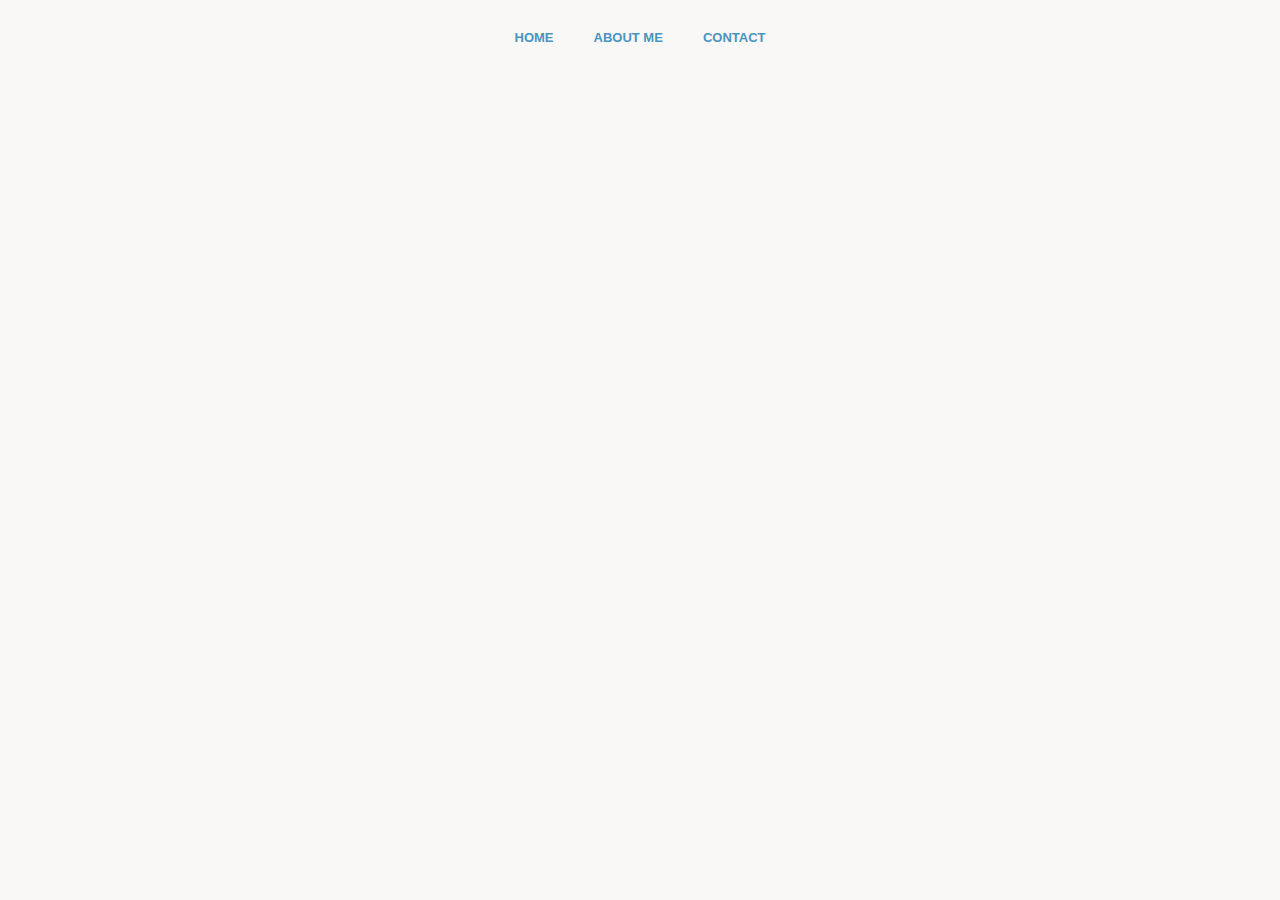
==== index.html @ e0f1082e "home page" ====
<!DOCTYPE html>
<html lang="en">
	<head>
		<meta charset="UTF-8" />
		<meta name="viewport" content="width=device-width, initial-scale=1.0" />
		<link rel="stylesheet" href="style.css" />
		<title>Werkstuk</title>
	</head>
	<body>
		<nav>
			<a href="#">HOME</a>
			<a href="#">ABOUT ME</a>
			<a href="#">CONTACT</a>
		</nav>
	</div>
	</body>
</html>
---- style.css ----
@import url(https://db.onlinewebfonts.com/c/0a6ee448d1bd65c56f6cf256a7c6f20a?family=Bahnschrift);
@import url(https://db.onlinewebfonts.com/c/9f5af5bd3b02c9efd39b88ea75ddad47?family=Helvetica);
@import url("https://fonts.googleapis.com/css2?family=Open+Sans:ital,wght@0,300..800;1,300..800&display=swap");

body {
	background-color: #faf8f6;
}

a {
	font-family: Arial, Helvetica, sans-serif;
	text-decoration: none;
	font-size: 13px;
	font-weight: bold;
	color: #4695c1;
}

nav {
	margin-top: 30px;
	display: flex;
	justify-content: center;
	gap: 40px;
}
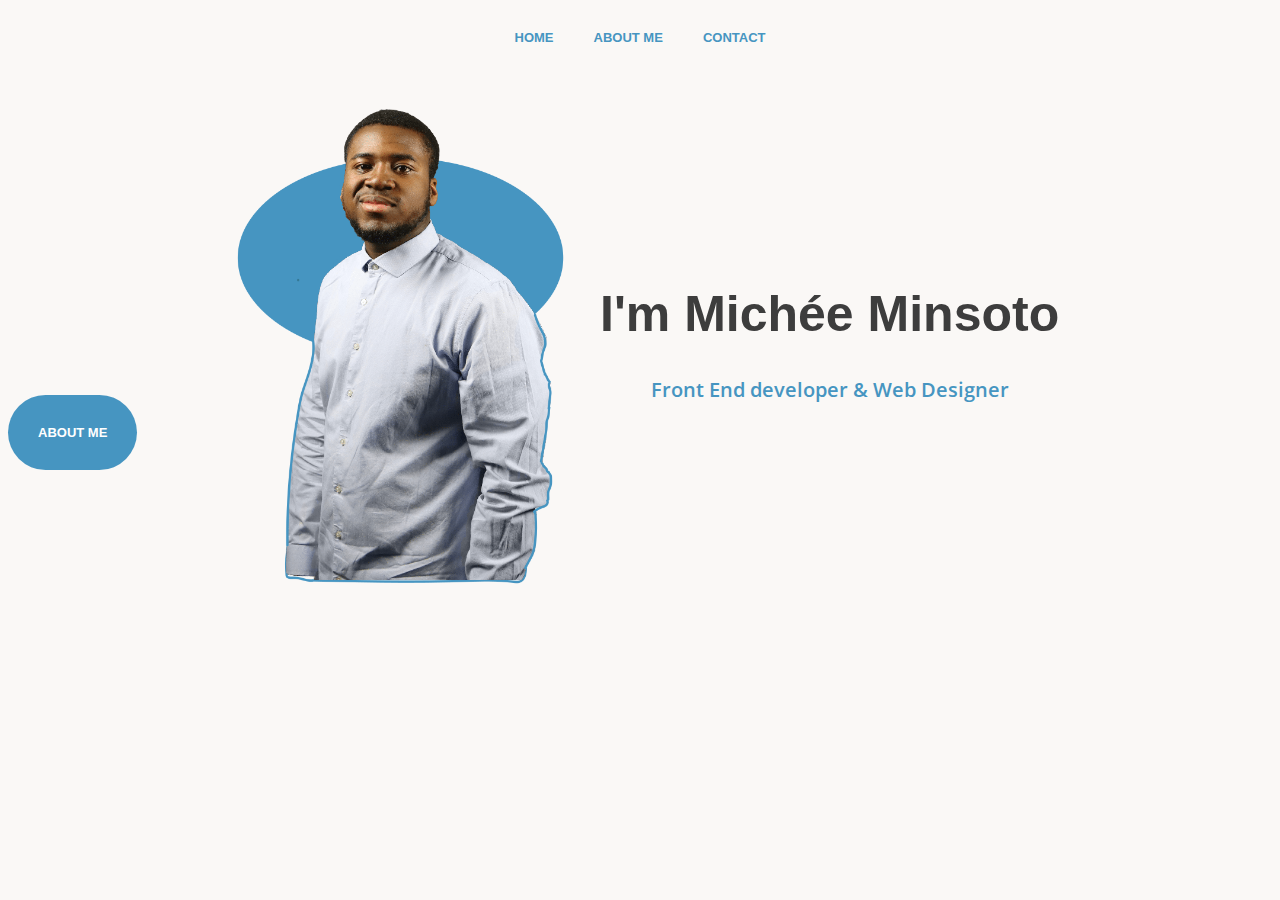
==== commit 105e661e: "HOME MODIFIED" ====
--- a/index.html
+++ b/index.html
@@ -7,14 +7,21 @@
 		<title>Werkstuk</title>
 	</head>
 	<body>
-		<nav>
-			<a href="#">HOME</a>
-			<a href="#">ABOUT ME</a>
-			<a href="#">CONTACT</a>
-		</nav>
-	</div>
+		<header>
+			<nav>
+				<a href="index.html">HOME</a>
+				<a href="about-me.html">ABOUT ME</a>
+				<a href="contact.html">CONTACT</a>
+			</nav>
+		</header>
+
+		<div class="content">
+			<div>
+				<img src="images/foto-homepage.png" />
+				<h1>I'm Michée Minsoto</h1>
+				<p>Front End developer &  Web Designer </p>
+				<a href="about-me.html" class="about-me- button">ABOUT ME</a>
+			</div>
+		</div>
 	</body>
 </html>
-
-
-
--- a/style.css
+++ b/style.css
@@ -20,3 +20,57 @@
 	justify-content: center;
 	gap: 40px;
 }
+
+nav a:hover {
+	text-decoration: underline;
+	text-underline-offset: 10px;
+	color: #4695c1;
+	text-decoration-thickness: 7px;
+	text-decoration-color: #4695c1;
+}
+
+.content img {
+	width: 45%;
+	margin-top: -190px;
+	display: flex;
+	margin-left: 10%;
+}
+
+.content h1{
+	font-family: Arial, Helvetica, sans-serif;
+	font-weight: bold;
+	font-size: 50px;
+	color: #3d3d3d;
+	text-align: center;
+	position: relative;
+	margin-top: -46%;
+	margin-left: 30%;
+	
+}
+
+.content p{
+	font-family: "Open Sans", sans-serif;
+	font-weight:600;
+	font-size: 20px;
+	color: #4695c1;
+	position: relative;
+	text-align: center;
+	margin-left: 30%;
+}
+
+.content a{
+	padding: 30px;
+	background-color: #4695c1;
+	color: white;
+	border-radius: 50px;
+	width: 220px;
+
+	
+}
+
+.about-me-button{
+	margin-right:  0%;
+	justify-content: center;
+
+	
+}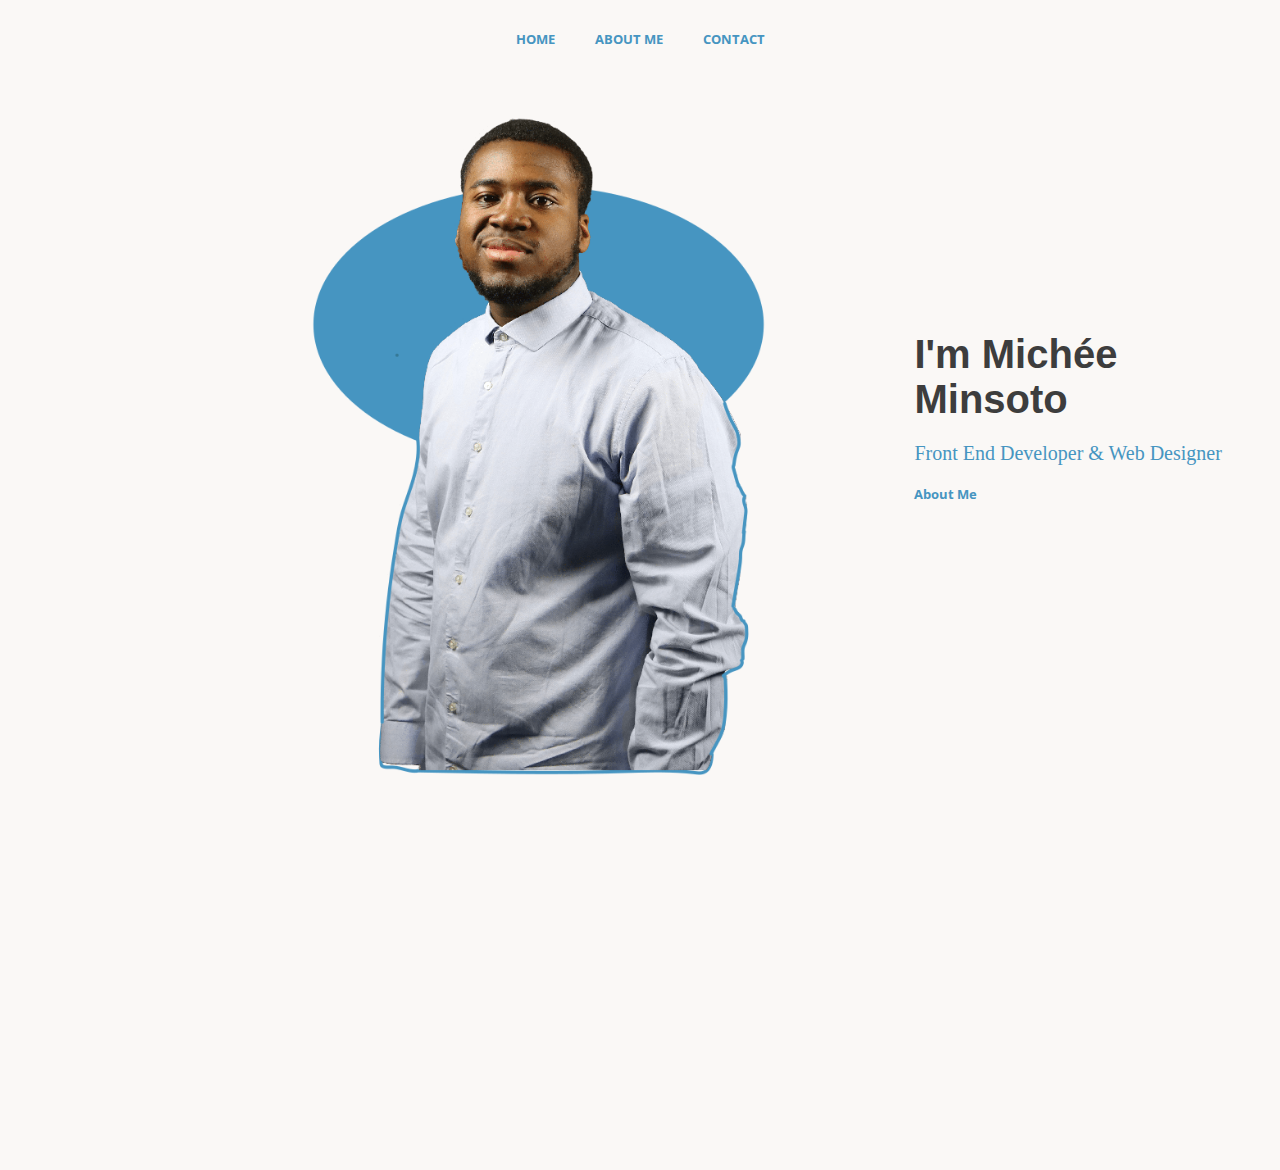
==== commit 6a513d9a: "TEXT HOME PAGE" ====
--- a/index.html
+++ b/index.html
@@ -1,27 +1,55 @@
 <!DOCTYPE html>
 <html lang="en">
-	<head>
-		<meta charset="UTF-8" />
-		<meta name="viewport" content="width=device-width, initial-scale=1.0" />
-		<link rel="stylesheet" href="style.css" />
-		<title>Werkstuk</title>
-	</head>
-	<body>
-		<header>
-			<nav>
-				<a href="index.html">HOME</a>
-				<a href="about-me.html">ABOUT ME</a>
-				<a href="contact.html">CONTACT</a>
-			</nav>
-		</header>
+<head>
+	<meta charset="UTF-8">
+	<meta name="viewport" content="width=device-width, initial-scale=1.0">
+	<title>Michée Minsoto - Front End Developer & Web Designer</title>
+	<link rel="stylesheet" href="style.css">
+</head>
+<body>
+	<header>
+		<nav>
+			<ul>
+				<li><a href="#">HOME</a></li>
+				<li><a href="#">ABOUT ME</a></li>
+				<li><a href="#">CONTACT</a></li>
+			</ul>
+		</nav>
+	</header>
+<main>
+	<section>
+		<div class="intro">
+			<div class="profile-pic">
+				<img src="images/foto-homepage.png" alt="foto-homepage">
+			</div>
 
-		<div class="content">
-			<div>
-				<img src="images/foto-homepage.png" />
+			<div class="intro-text">
 				<h1>I'm Michée Minsoto</h1>
-				<p>Front End developer &  Web Designer </p>
-				<a href="about-me.html" class="about-me- button">ABOUT ME</a>
+				<h2>Front End Developer & Web Designer</h2>
+				<a href="#" class="button">About Me</a>
+				<div class="social-links">
+
+
+
+
+
+
+
 			</div>
 		</div>
-	</body>
-</html>
+	</section>
+</main>
+
+
+
+
+
+
+
+
+
+
+
+
+</body>
+</html>--- a/style.css
+++ b/style.css
@@ -2,75 +2,73 @@
 @import url(https://db.onlinewebfonts.com/c/9f5af5bd3b02c9efd39b88ea75ddad47?family=Helvetica);
 @import url("https://fonts.googleapis.com/css2?family=Open+Sans:ital,wght@0,300..800;1,300..800&display=swap");
 
-body {
+*{
+	margin: 0;
+	padding: 0;
+	box-sizing: border-box;
+}
+
+body{
 	background-color: #faf8f6;
 }
 
-a {
-	font-family: Arial, Helvetica, sans-serif;
+nav ul{
+	display: flex;
+	justify-content: center;
+	list-style: none;
+	gap: 40px;
+	margin-top: 30px;
+}
+
+ a{
 	text-decoration: none;
+	font-family: "Open Sans", sans-serif;
+	font-weight: bold;
 	font-size: 13px;
-	font-weight: bold;
 	color: #4695c1;
 }
 
-nav {
-	margin-top: 30px;
+.intro{
 	display: flex;
-	justify-content: center;
-	gap: 40px;
+	align-items: center;
+
 }
 
-nav a:hover {
-	text-decoration: underline;
-	text-underline-offset: 10px;
-	color: #4695c1;
-	text-decoration-thickness: 7px;
-	text-decoration-color: #4695c1;
+.profile-pic{
+	position: relative;
 }
 
-.content img {
-	width: 45%;
-	margin-top: -190px;
-	display: flex;
-	margin-left: 10%;
+.profile-pic img{
+	width: 70%;
+	margin-left: 170px;
+	margin-top: -25%;
 }
 
-.content h1{
-	font-family: Arial, Helvetica, sans-serif;
-	font-weight: bold;
-	font-size: 50px;
-	color: #3d3d3d;
-	text-align: center;
-	position: relative;
-	margin-top: -46%;
-	margin-left: 30%;
+.intro-text{
+	margin-top: -30%;
+	margin-left: -210px;
 	
 }
 
-.content p{
-	font-family: "Open Sans", sans-serif;
-	font-weight:600;
-	font-size: 20px;
-	color: #4695c1;
-	position: relative;
-	text-align: center;
-	margin-left: 30%;
+
+.intro-text h1{
+	color: #3d3d3d;
+	font-family: Arial, Helvetica, sans-serif;
+	font-weight: bold;
+	font-size: 40px;
+	margin-bottom: 20px;
 }
 
-.content a{
-	padding: 30px;
-	background-color: #4695c1;
-	color: white;
-	border-radius: 50px;
-	width: 220px;
+.intro-text h2{
+	font-family: "Bahnschrift";
+	font-size: 20px;
+	font-weight: lighter;
+	color: #4695c1;
+	margin-bottom: 20px;
+}
 
+.button{
 	
 }
 
-.about-me-button{
-	margin-right:  0%;
-	justify-content: center;
 
-	
-}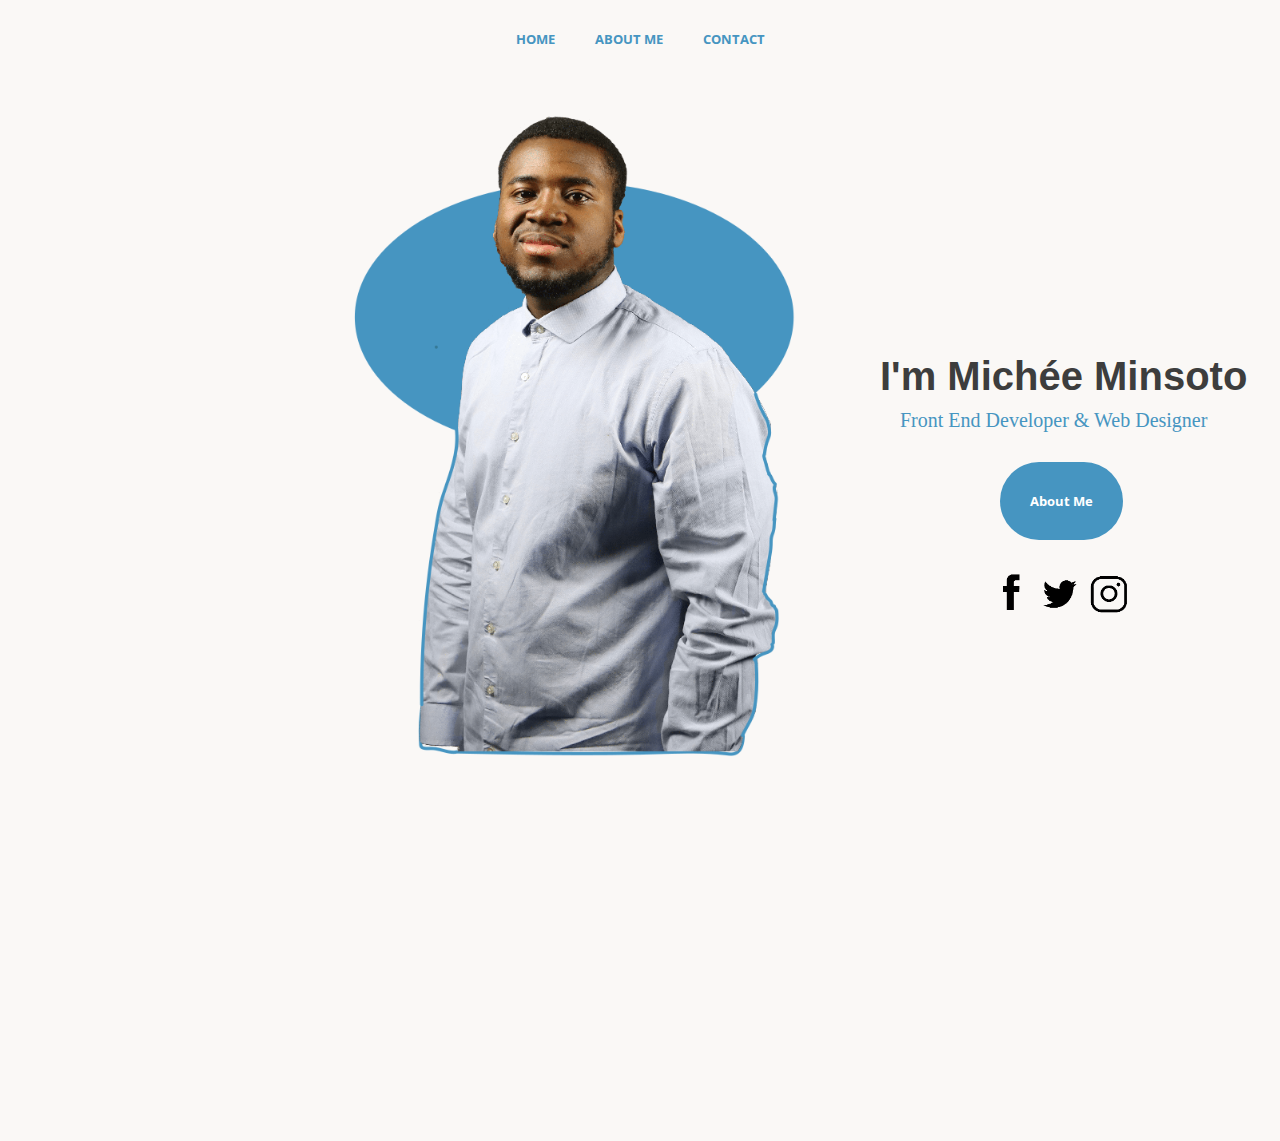
==== commit fe4377d8: "logo social media" ====
--- a/index.html
+++ b/index.html
@@ -28,13 +28,7 @@
 				<h2>Front End Developer & Web Designer</h2>
 				<a href="#" class="button">About Me</a>
 				<div class="social-links">
-
-
-
-
-
-
-
+					<img src="images/social-links.png" alt="social-links">
 			</div>
 		</div>
 	</section>
--- a/style.css
+++ b/style.css
@@ -28,6 +28,13 @@
 	color: #4695c1;
 }
 
+a:hover{
+	text-decoration: underline;
+	text-underline-offset: 10px;
+	color: #4695c1;
+	text-decoration-thickness: 7px;
+}
+
 .intro{
 	display: flex;
 	align-items: center;
@@ -40,14 +47,13 @@
 
 .profile-pic img{
 	width: 70%;
-	margin-left: 170px;
+	margin-left: 215px;
 	margin-top: -25%;
 }
 
 .intro-text{
-	margin-top: -30%;
-	margin-left: -210px;
-	
+	margin-top: 100px;
+	margin-left: -215px;
 }
 
 
@@ -56,7 +62,7 @@
 	font-family: Arial, Helvetica, sans-serif;
 	font-weight: bold;
 	font-size: 40px;
-	margin-bottom: 20px;
+	margin-bottom: 10px;
 }
 
 .intro-text h2{
@@ -64,11 +70,31 @@
 	font-size: 20px;
 	font-weight: lighter;
 	color: #4695c1;
-	margin-bottom: 20px;
+	margin-bottom: 15%;
+	margin-left: 20px;
 }
 
 .button{
+	padding:  30px;
+	background-color: #4695c1;
+	color: #FFF;
+	width: 70%;
+	border-radius: 50px;
+	margin-left: 30%;
 	
 }
 
+.social-links{
+	margin-top: -65%;
+	margin-right: 50px;
+}
 
+
+
+
+
+.social-links img {
+    width: 350px;
+}
+
+
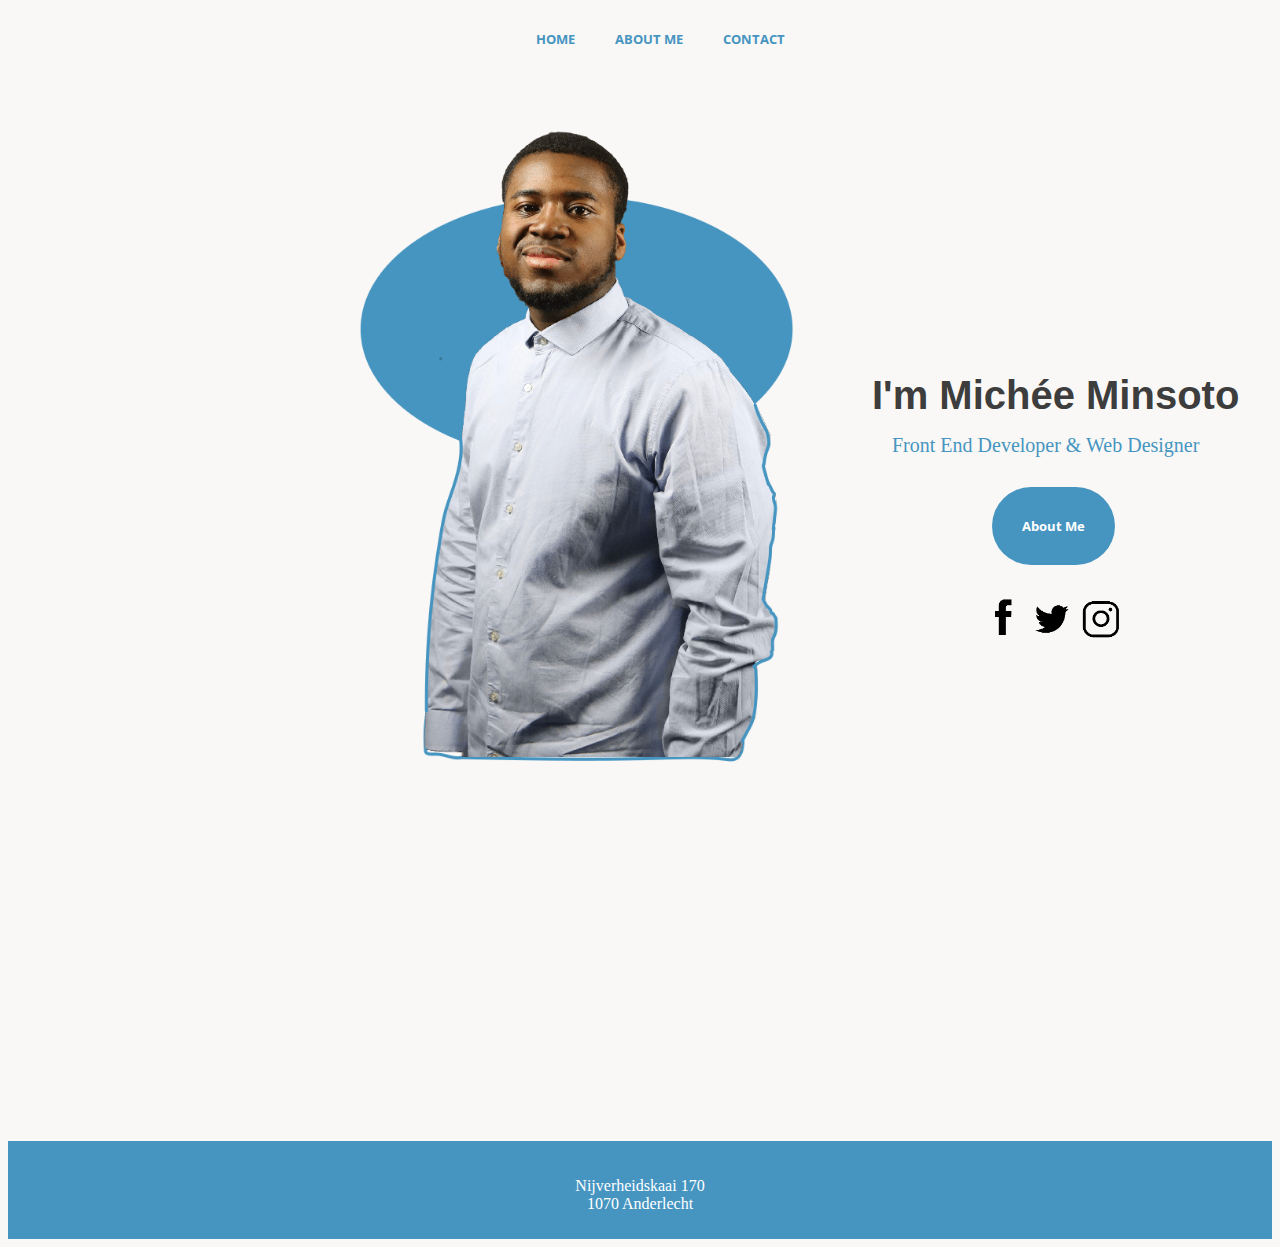
==== commit 78a37964: "footer home page" ====
--- a/index.html
+++ b/index.html
@@ -34,6 +34,9 @@
 	</section>
 </main>
 
+<footer class="outer">
+	<p>Nijverheidskaai 170 <br>1070 Anderlecht</p>
+</footer>
 
 
 
--- a/style.css
+++ b/style.css
@@ -2,11 +2,6 @@
 @import url(https://db.onlinewebfonts.com/c/9f5af5bd3b02c9efd39b88ea75ddad47?family=Helvetica);
 @import url("https://fonts.googleapis.com/css2?family=Open+Sans:ital,wght@0,300..800;1,300..800&display=swap");
 
-*{
-	margin: 0;
-	padding: 0;
-	box-sizing: border-box;
-}
 
 body{
 	background-color: #faf8f6;
@@ -28,12 +23,7 @@
 	color: #4695c1;
 }
 
-a:hover{
-	text-decoration: underline;
-	text-underline-offset: 10px;
-	color: #4695c1;
-	text-decoration-thickness: 7px;
-}
+
 
 .intro{
 	display: flex;
@@ -98,3 +88,25 @@
 }
 
 
+.outer{
+    background-color: #4695c1;
+    color: white;
+    text-align: center;
+    padding: 20px 0;
+    position: relative;
+    left: 0;
+    right: 0;
+    bottom: 0;
+    width: 100%;
+    padding-bottom: 10px;
+    padding-left: 0;
+	
+	
+}
+
+
+.outer p{
+    font-family: "Bahnschrift";
+    font-style: normal;
+    text-align: center;
+}
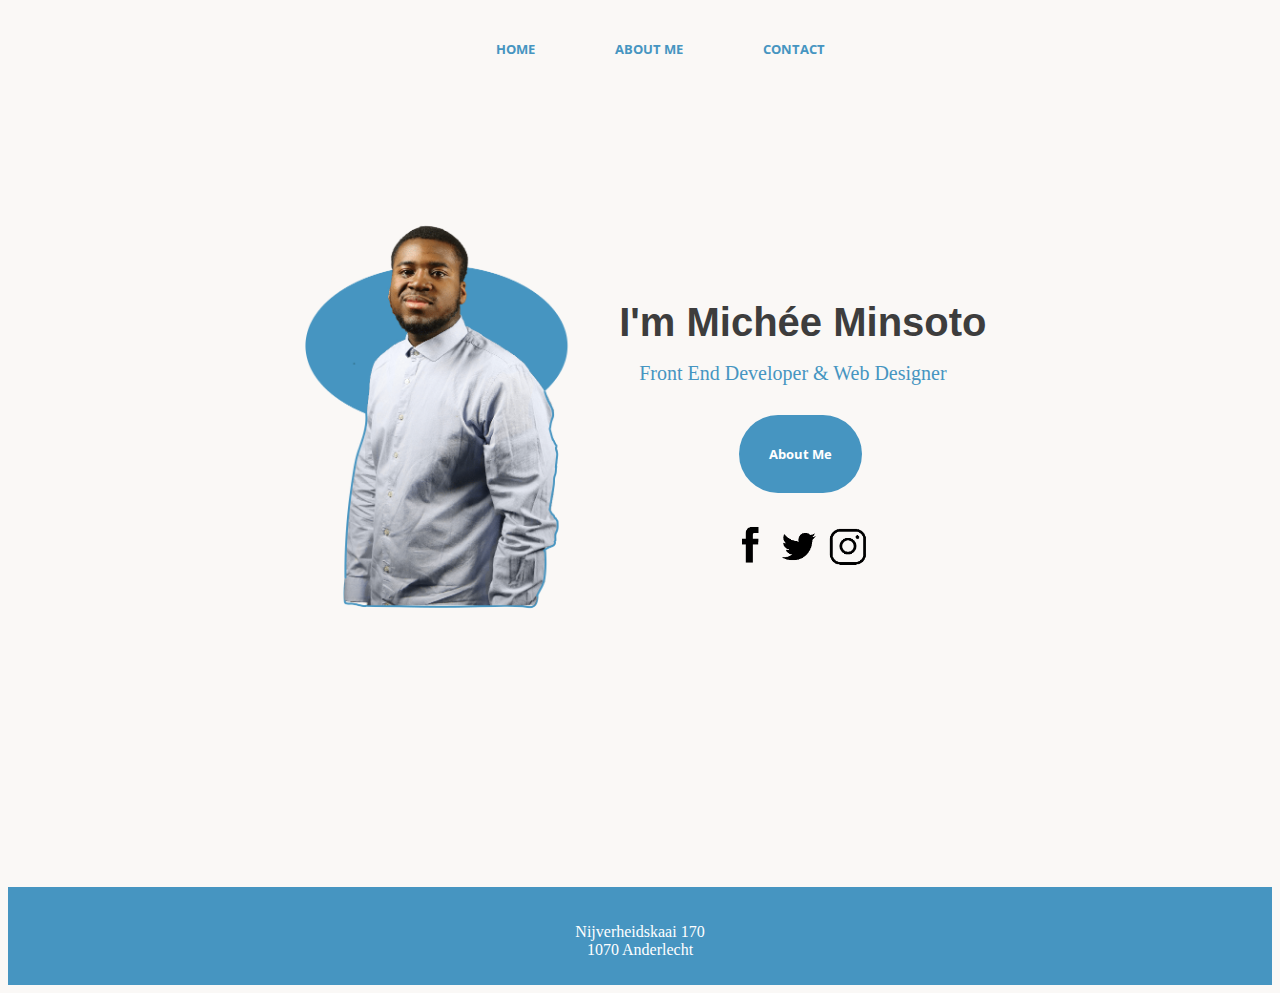
==== commit f9cec778: "wijziging van home naar index html" ====
--- a/index.html
+++ b/index.html
@@ -5,15 +5,25 @@
 	<meta name="viewport" content="width=device-width, initial-scale=1.0">
 	<title>Michée Minsoto - Front End Developer & Web Designer</title>
 	<link rel="stylesheet" href="style.css">
-</head>
+	<script src="hamburger-menu.js"></script>
 <body>
 	<header>
 		<nav>
-			<ul>
-				<li><a href="#">HOME</a></li>
-				<li><a href="#">ABOUT ME</a></li>
-				<li><a href="#">CONTACT</a></li>
+			<div class="menu-container">
+				<div class="menu-icon" id="menu-icon">
+					<div></div>
+					<div></div>
+					<div></div>
+				</div>
+			
+				<nav class="menu" id="menu">
+					<div class="menu-icon" id="menu-icon"></div>
+			<ul class="nav-links">
+				<li><a href="index.html" class="menu-item">HOME</a></li>
+                <li><a href="about-me.html" class="menu-item">ABOUT ME</a></li>
+                <li><a href="contact.html" class="menu-item">CONTACT</a></li>
 			</ul>
+			<a href="#" class="menu-close" id="menu-close">&times;</a>
 		</nav>
 	</header>
 <main>
@@ -26,7 +36,7 @@
 			<div class="intro-text">
 				<h1>I'm Michée Minsoto</h1>
 				<h2>Front End Developer & Web Designer</h2>
-				<a href="#" class="button">About Me</a>
+				<a href="about-me.html" class="button" target="_blank" >About Me</a>
 				<div class="social-links">
 					<img src="images/social-links.png" alt="social-links">
 			</div>
@@ -41,12 +51,5 @@
 
 
 
-
-
-
-
-
-
-
 </body>
 </html>--- a/style.css
+++ b/style.css
@@ -15,12 +15,30 @@
 	margin-top: 30px;
 }
 
+.nav-links a{
+	display: inline-block;
+	padding: 10px 20px;
+}
+
+.nav-links{
+	position: relative;
+	z-index: 10;
+}
+
+.nav-links a:hover {
+	text-decoration: underline;
+	text-decoration-color: #4695c1;
+	text-decoration-thickness: 7px;
+	text-underline-offset: 10px;
+}
+
  a{
 	text-decoration: none;
 	font-family: "Open Sans", sans-serif;
 	font-weight: bold;
 	font-size: 13px;
 	color: #4695c1;
+	
 }
 
 
@@ -28,22 +46,25 @@
 .intro{
 	display: flex;
 	align-items: center;
+	
 
 }
 
 .profile-pic{
-	position: relative;
+	margin: auto;
 }
 
 .profile-pic img{
-	width: 70%;
-	margin-left: 215px;
-	margin-top: -25%;
+	width: 75%;
+	margin-left: 35%;
+	margin-top: -18%;
+	
 }
 
 .intro-text{
-	margin-top: 100px;
-	margin-left: -215px;
+	margin: auto;
+	margin-right:  20%;
+	margin-top: 15%;	
 }
 
 
@@ -53,6 +74,7 @@
 	font-weight: bold;
 	font-size: 40px;
 	margin-bottom: 10px;
+	
 }
 
 .intro-text h2{
@@ -64,13 +86,14 @@
 	margin-left: 20px;
 }
 
-.button{
+.button {
 	padding:  30px;
 	background-color: #4695c1;
 	color: #FFF;
 	width: 70%;
 	border-radius: 50px;
 	margin-left: 30%;
+	
 	
 }
 
@@ -110,3 +133,139 @@
     font-style: normal;
     text-align: center;
 }
+
+.menu-close{
+	display: none;
+}
+
+
+
+
+
+@media (max-width:480px) {
+	.intro{
+		flex-direction: column;
+		align-items: center;
+	}
+
+	.profile-pic img{
+		width: 400px;
+		margin: auto;
+	}
+
+	.intro-text{
+		margin-top: -40%;
+		text-align: center;
+	}
+
+	.intro-text h1{
+		color: #3d3d3d;
+		font-family: Arial, Helvetica, sans-serif;
+		font-weight: bold;
+		font-size: 25px;
+	}
+
+	.intro-text h2{
+		font-family: "Bahnschrift";
+		font-size: 20px;
+		font-weight: lighter;
+		color: #4695c1;
+		margin-bottom: 15%;
+		text-align: center;
+	}
+
+
+	.button{
+		padding:  20px;
+		background-color: #4695c1;
+		color: #FFF;
+		width: 50%;
+		border-radius: 50px;
+		margin: auto;
+		
+	}
+	
+	.social-links{
+		justify-content: center;
+		margin-left: 30px;
+	}
+
+	.outer {
+        padding: 5px 0;
+    }
+
+    .outer p {
+        font-size: 12px; 
+    }
+
+	.menu-container{
+		position: relative;
+	}
+
+	.menu-icon{
+		font-size: 24px;
+		cursor: pointer;
+		color: white;
+	}
+
+	.menu-icon div{
+		width: 35px;
+		height: 5px;
+		background-color: #4695c1;
+		margin: 6px;
+		transition: 0.4s;
+	}
+
+	.menu a{
+		color: white;
+		display: block;
+		text-align: center;
+		margin-top: 30px;
+		font-size: 15px;
+	}
+
+	.menu {
+		height: 100%;
+		width: 100%;
+		position: fixed;
+		top: 0;
+		right: 0;
+		background-color: #4695c1;
+		overflow-x: hidden;
+		padding-top: 12px;
+		display: flex;
+		flex-direction: column;
+		align-items: center;
+		visibility: hidden;
+		transition: opacity 0.5s; visibility: 0.5s;
+	}
+
+	.menu-close{
+		position: fixed;
+		top: 20px;
+		right: 25px;
+		margin-left: 50px;
+		font-size: 36px;
+	}
+
+	nav ul {
+		margin-top: 30px;
+		display: flex;
+		flex-direction: column;
+		text-align: center;
+	}
+
+
+	.nav-links a:hover {
+		text-decoration: underline;
+		text-decoration-color: #FFF;
+		text-decoration-thickness: 7px;
+		text-underline-offset: 10px;
+	}
+}
+
+
+	
+	
+
+
